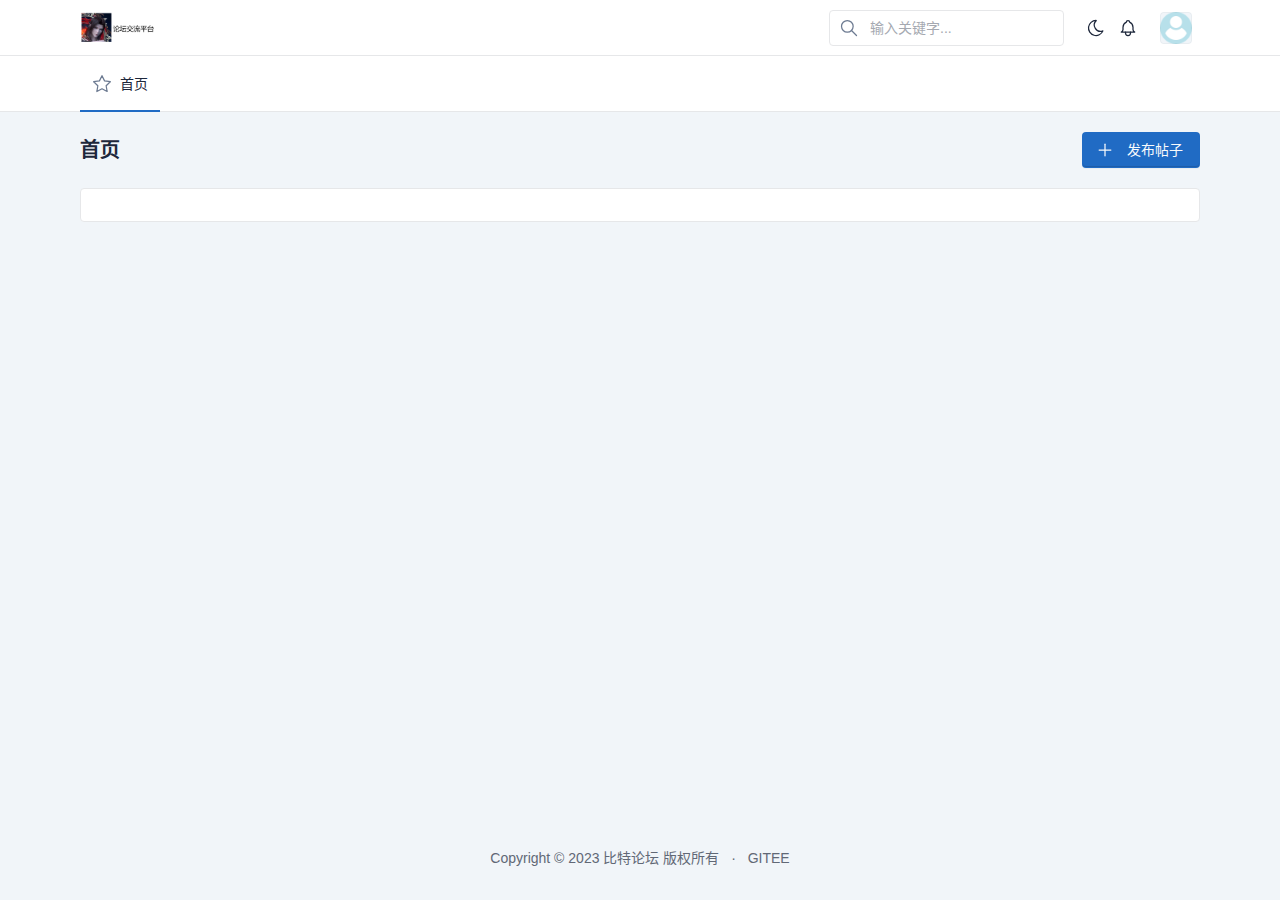
==== src/main/resources/static/index.html @ c760d306 "前端代码" ====
<!doctype html>

<html lang="zh-CN">

<head>
  <meta charset="utf-8" />
  <meta name="viewport" content="width=device-width, initial-scale=1, viewport-fit=cover" />
  <meta http-equiv="X-UA-Compatible" content="ie=edge" />
  <link rel="shortcut icon" href="/favicon.ico">
  <title>论坛交流平台</title>
  <!-- 导入CSS -->
  <link href="./dist/css/tabler.min.css?1674944402" rel="stylesheet" />
  <link rel="stylesheet" href="./dist/css/jquery.toast.css">
  <link rel="stylesheet" href="./dist/editor.md/css/editormd.min.css">
  <!-- 设置字体 -->
  <!-- <style>
      @import url('https://rsms.me/inter/inter.css');
      :root {
      	--tblr-font-sans-serif: 'Inter Var', -apple-system, BlinkMacSystemFont, San Francisco, Segoe UI, Roboto, Helvetica Neue, sans-serif;
      }
      body {
      	font-feature-settings: "cv03", "cv04", "cv11";
      }
    </style> -->
</head>

<body>
  <!-- page 页面开始 -->
  <div class="page">
    <!-- 头部 导航 开始 -->
    <header class="navbar navbar-expand-md navbar-light d-print-none">
      <div class="container-xl">
        <button class="navbar-toggler" type="button" data-bs-toggle="collapse" data-bs-target="#navbar-menu"
          aria-controls="navbar-menu" aria-expanded="false" aria-label="Toggle navigation">
          <span class="navbar-toggler-icon"></span>
        </button>
        <!-- 导航左侧 logo 按钮 -->
        <h1 class="navbar-brand navbar-brand-autodark d-none-navbar-horizontal pe-0 pe-md-3">
          <a href="#">
            <img src="./image/bit-forum-logo.png" width="32" height="32" alt="Tabler" class="navbar-brand-image me-3">
          </a>
        </h1>
        <!-- 导航右侧 -->
        <div class="navbar-nav flex-row order-md-last">
          <!-- 搜索框 -->
          <div class="nav-item d-none d-md-flex me-3">
            <div class="my-2 my-md-0 flex-grow-1 flex-md-grow-0 order-first order-md-last">
              <form action="./" method="get" autocomplete="off" novalidate>
                <div class="input-icon">
                  <span class="input-icon-addon">
                    <svg xmlns="http://www.w3.org/2000/svg" class="icon" width="24" height="24" viewBox="0 0 24 24"
                      stroke-width="2" stroke="currentColor" fill="none" stroke-linecap="round" stroke-linejoin="round">
                      <path stroke="none" d="M0 0h24v24H0z" fill="none" />
                      <path d="M10 10m-7 0a7 7 0 1 0 14 0a7 7 0 1 0 -14 0" />
                      <path d="M21 21l-6 -6" />
                    </svg>
                  </span>
                  <input type="text" value="" class="form-control" placeholder="输入关键字..."
                    aria-label="Search in website">
                </div>
              </form>
            </div>
          </div>
          <!-- 主题样式日夜转换 -->
          <div class="d-none d-md-flex">
            <a href="?theme=dark" class="nav-link px-0 hide-theme-dark" title="切换至夜间模式" data-bs-toggle="tooltip"
              data-bs-placement="bottom">
              <svg xmlns="http://www.w3.org/2000/svg" class="icon" width="24" height="24" viewBox="0 0 24 24"
                stroke-width="2" stroke="currentColor" fill="none" stroke-linecap="round" stroke-linejoin="round">
                <path stroke="none" d="M0 0h24v24H0z" fill="none" />
                <path d="M12 3c.132 0 .263 0 .393 0a7.5 7.5 0 0 0 7.92 12.446a9 9 0 1 1 -8.313 -12.454z" />
              </svg>
            </a>
            <a href="?theme=light" class="nav-link px-0 hide-theme-light" title="切换至白天模式" data-bs-toggle="tooltip"
              data-bs-placement="bottom">
              <svg xmlns="http://www.w3.org/2000/svg" class="icon" width="24" height="24" viewBox="0 0 24 24"
                stroke-width="2" stroke="currentColor" fill="none" stroke-linecap="round" stroke-linejoin="round">
                <path stroke="none" d="M0 0h24v24H0z" fill="none" />
                <path d="M12 12m-4 0a4 4 0 1 0 8 0a4 4 0 1 0 -8 0" />
                <path d="M3 12h1m8 -9v1m8 8h1m-9 8v1m-6.4 -15.4l.7 .7m12.1 -.7l-.7 .7m0 11.4l.7 .7m-12.1 -.7l-.7 .7" />
              </svg>
            </a>

            <!-- 小铃铛，站内信 -->
            <div class="nav-item dropdown d-none d-md-flex me-3">
              <a class="nav-link px-0" data-bs-toggle="offcanvas" href="#index_message_offcanvasEnd" aria-controls="offcanvasEnd">
                <svg xmlns="http://www.w3.org/2000/svg" class="icon" width="24" height="24" viewBox="0 0 24 24" stroke-width="2" stroke="currentColor" fill="none" stroke-linecap="round" stroke-linejoin="round"><path stroke="none" d="M0 0h24v24H0z" fill="none"/><path d="M10 5a2 2 0 0 1 4 0a7 7 0 0 1 4 6v3a4 4 0 0 0 2 3h-16a4 4 0 0 0 2 -3v-3a7 7 0 0 1 4 -6" /><path d="M9 17v1a3 3 0 0 0 6 0v-1" /></svg>
                <!-- 小红点 -->
                <span class="badge bg-red" id="index_nva_message_badge" style="display: none;"></span>
              </a>
            </div>
          </div>

          <!-- 用户信息 -->
          <div class="nav-item dropdown">
            <a href="#" class="nav-link d-flex lh-1 text-reset p-0" data-bs-toggle="dropdown"
              aria-label="Open user menu">
              <!-- 用户头像，也可以用img标签 -->
              <span id="index_nav_avatar" class="avatar avatar-sm"
                style="background-image: url(./image/avatar01.jpeg)"></span>
              <div class="d-none d-xl-block ps-2">
                <!-- 用户名 -->
                <div id="index_nav_nickname"></div>
                <!-- 副标题 -->
                <div id="index_nav_name_sub" class="mt-1 small text-muted"></div>
              </div>
            </a>
            <!-- 下拉菜单 -->
            <div class="dropdown-menu dropdown-menu-end dropdown-menu-arrow">
              <a href="javascript:void(0);" id="index_user_profile" class="dropdown-item">我的帖子</a>
              <a href="javascript:void(0);" id="index_user_settings" class="dropdown-item">个人中心</a>
              <!-- <a href="#" class="dropdown-item">状态</a> -->
              <!-- <a href="#" class="dropdown-item">生成二唯码</a> -->
              <div class="dropdown-divider"></div>
              <a id="index_user_logout" href="javascript:void(0);" class="dropdown-item"><span
                  class="text-red">退出</span></a>
            </div>
          </div>
        </div>
      </div>
    </header>

    <!-- 论坛版块导航 -->
    <header class="navbar-expand-md">
      <div class="collapse navbar-collapse" id="navbar-menu">
        <div class="navbar navbar-light">
          <div class="container-xl">
            <ul id="topBoardList" class="navbar-nav">
              <li class="nav-item active" id="nav_board_index">
                <!-- 首页 -->
                <a class="nav-link" href="javascript:void(0);">
                  <span
                    class="nav-link-icon d-md-none d-lg-inline-block"><!-- Download SVG icon from http://tabler-icons.io/i/star -->
                    <svg xmlns="http://www.w3.org/2000/svg" class="icon" width="24" height="24" viewBox="0 0 24 24"
                      stroke-width="2" stroke="currentColor" fill="none" stroke-linecap="round" stroke-linejoin="round">
                      <path stroke="none" d="M0 0h24v24H0z" fill="none" />
                      <path
                        d="M12 17.75l-6.172 3.245l1.179 -6.873l-5 -4.867l6.9 -1l3.086 -6.253l3.086 6.253l6.9 1l-5 4.867l1.179 6.873z" />
                    </svg>
                  </span>
                  <span class="nav-link-title">
                    首页
                  </span>
                </a>
              </li>
              <!-- 其他版块动态生成 -->
            </ul>
          </div>
        </div>
      </div>
    </header>
    <!-- 头部 导航 结束 -->
    <!-- 正文 开始 -->
    <div class="page-wrapper" id="page-wrapper">
      <!-- 正文部分动态加载 -->
      <div id="bit-forum-content">

      </div>
      
      <!-- 站内信区域 开始 -->
      <div class="offcanvas offcanvas-end" tabindex="-1" id="index_message_offcanvasEnd" aria-labelledby="offcanvasEndLabel" style="width: 650px">
        <div class="offcanvas-header">
          <h2 class="offcanvas-title" id="offcanvasEndLabel">所有站内信</h2>
          <button type="button" class="btn-close text-reset" data-bs-dismiss="offcanvas" aria-label="Close"></button>
        </div>
        <div class="offcanvas-body" id="index_div_message">
          <div class="list-group list-group-flush list-group-hoverable" id="index_div_message_list">
            <!-- 站内信列表开始 动态加载 -->
            
            <!-- 站内信列表结束 -->
          </div>
        </div>
      </div>
      <!-- 站内信区域 结束 -->
      <!-- 页脚 开始 -->
      <footer class="footer footer-transparent d-print-none align-self-center">
        <div class="container-xl">
          <div class="row text-center align-items-center">
            <div class="col-lg-auto ms-lg-auto">
              <ul class="list-inline list-inline-dots mb-0">
                <li class="list-inline-item">
                  Copyright &copy; 2023
                  <a href="#" class="link-secondary">比特论坛</a>
                  版权所有
                </li>
                <li class="list-inline-item">
                  <a href="https://gitee.com/guangchen01/bit_forum" class="link-secondary">
                    GITEE
                  </a>
                </li>
              </ul>
            </div>
          </div>
        </div>
        <!-- 页脚 结束 -->
      </footer>
    </div>

    <!-- page 页面结束 -->
  </div>

  <!-- 发送站内信模态框 -->
  <div class="modal modal-blur fade" id="index_message_modal" tabindex="-1" role="dialog" aria-hidden="true">
    <div class="modal-dialog modal-lg" role="document">
      <div class="modal-content">
        <div class="modal-header">
          <h5 class="modal-title">发送站内信</h5>
          <button type="button" class="btn-close" data-bs-dismiss="modal" aria-label="Close"></button>
        </div>
        
        <div class="modal-body">
          <div class="row">
            <div class="col-lg-12">
              <div>
                <input type="text" style="display: none;" id="index_message_receive_user_id">
                <label class="form-label" id="index_message_receive_user_name">发送给: </label>
                <textarea class="form-control" rows="5" id="index_message_receive_content"></textarea>
              </div>
            </div>
          </div>
        </div>
        <div class="modal-footer">
          <a href="javascript:void(0);" class="btn me-auto" data-bs-dismiss="modal" id="index_message_receive_cancel">
            取消
          </a>
          <a href="javascript:void(0);" class="btn btn-primary ms-auto" data-bs-dismiss="modal" id="btn_index_send_message">
            <!-- Download SVG icon from http://tabler-icons.io/i/plus -->
            <svg xmlns="http://www.w3.org/2000/svg" class="icon icon-tabler icon-tabler-send" width="24" height="24" viewBox="0 0 24 24" stroke-width="2" stroke="currentColor" fill="none" stroke-linecap="round" stroke-linejoin="round">
              <path stroke="none" d="M0 0h24v24H0z" fill="none"></path>
              <path d="M10 14l11 -11"></path>
              <path d="M21 3l-6.5 18a.55 .55 0 0 1 -1 0l-3.5 -7l-7 -3.5a.55 .55 0 0 1 0 -1l18 -6.5"></path>
           </svg>
            发送
          </a>
        </div>
      </div>
    </div>
  </div>

  <!-- 阅读和回复站内信模态框 -->
  <div class="modal modal-blur fade" id="index_message_reply_modal" tabindex="-1" role="dialog" aria-hidden="true">
    <div class="modal-dialog modal-lg" role="document">
      <div class="modal-content">
        <div class="modal-header">
          <h5 class="modal-title" id="index_message_detail_title">站内信详情</h5>
          <input type="text" style="display: none;" id="index_message_detail_id">
          <button type="button" class="btn-close" data-bs-dismiss="modal" aria-label="Close"></button>
        </div>
        <div class="modal-body">
          <div class="row">
            <div class="col-lg-12">
              <div>
                <p id="index_message_detail_content"></p>
              </div>
            </div>
          </div>
        </div>
        <div class="modal-body" style="display: none;" id="index_message_reply_div">
          <div class="row">
            <div class="col-lg-12">
              <div>
                <input type="text" style="display: none;" id="index_message_reply_receive_user_id">
                <label class="form-label" id="index_message_reply_receive_user_name">回复给: </label>
                <textarea class="form-control" rows="5" id="index_message_reply_receive_content" placeholder="请输入回复内容"></textarea>
              </div>
            </div>
          </div>
        </div>
        <div class="modal-footer">
          <a href="javascript:void(0);" class="btn me-auto" data-bs-dismiss="modal" id="index_message_reply_cancel">
            取消
          </a>
          <a href="javascript:void(0);" class="btn btn-primary ms-auto" id="btn_index_message_reply">
            <!-- Download SVG icon from http://tabler-icons.io/i/plus -->
            <svg xmlns="http://www.w3.org/2000/svg" class="icon icon-tabler icon-tabler-message" width="24" height="24" viewBox="0 0 24 24" stroke-width="2" stroke="currentColor" fill="none" stroke-linecap="round" stroke-linejoin="round">
              <path stroke="none" d="M0 0h24v24H0z" fill="none"></path>
              <path d="M8 9h8"></path>
              <path d="M8 13h6"></path>
              <path d="M18 4a3 3 0 0 1 3 3v8a3 3 0 0 1 -3 3h-5l-5 3v-3h-2a3 3 0 0 1 -3 -3v-8a3 3 0 0 1 3 -3h12z"></path>
           </svg>
            回复
          </a>
          <a href="javascript:void(0);" class="btn btn-primary ms-auto" data-bs-dismiss="modal" id="btn_index_send_message_reply" style="display: none;">
            <!-- Download SVG icon from http://tabler-icons.io/i/plus -->
            <svg xmlns="http://www.w3.org/2000/svg" class="icon icon-tabler icon-tabler-send" width="24" height="24" viewBox="0 0 24 24" stroke-width="2" stroke="currentColor" fill="none" stroke-linecap="round" stroke-linejoin="round">
              <path stroke="none" d="M0 0h24v24H0z" fill="none"></path>
              <path d="M10 14l11 -11"></path>
              <path d="M21 3l-6.5 18a.55 .55 0 0 1 -1 0l-3.5 -7l-7 -3.5a.55 .55 0 0 1 0 -1l18 -6.5"></path>
           </svg>
            发送
          </a>
        </div>
      </div>
    </div>
  </div>
</body>
<!-- 导入JS -->
<script src="./dist/js/tabler.min.js"></script>
<script src="./dist/js/theme.min.js"></script>
<script src="./dist/js/jquery-3.6.3.min.js"></script>
<script src="./dist/js/jquery.toast.js"></script>
<script src="./js/common.js"></script>
<!-- 编辑器 -->
<script src="./dist/editor.md/editormd.min.js"></script>
<script src="./dist/editor.md/lib/marked.min.js"></script>
<script src="./dist/editor.md/lib/prettify.min.js"></script>
<script src="./dist/libs/tinymce/tinymce.min.js" defer></script>
<script>
  $(function () {
    //========================= 获取用户信息 =======================
    // 成功后，手动设置用户信息
    // $('#index_nav_avatar').css('background-image', 'url(' + user.avatarUrl + ')');
    $.ajax({

    });

    // ========================= 获取版块信息 =======================
    // 成功后，调用buildTopBoard()方法，构建版块列表
    $.ajax({
      
    });

    //========================= 构造首页版块=======================
    // 构造首页版块
    function buildTopBoard(data) {
      // 版块导航
      let navBoardListEl = $('#topBoardList');
      // 遍历版块
      data.forEach(board => {
        // 构建版块
        let itemHtml = '<li class="nav-item">'
          + '<a class="nav-link" href="javascript:void(0);">'
          + '<span class="nav-link-icon d-md-none d-lg-inline-block">'
          + '<svg xmlns="http://www.w3.org/2000/svg" class="icon icon-tabler icon-tabler-point-filled" width="24"'
          + 'height="24" viewBox="0 0 24 24" stroke-width="2" stroke="currentColor" fill="none"'
          + 'stroke-linecap="round" stroke-linejoin="round">'
          + '<path stroke="none" d="M0 0h24v24H0z" fill="none"></path>'
          + '<path d="M12 7a5 5 0 1 1 -4.995 5.217l-.005 -.217l.005 -.217a5 5 0 0 1 4.995 -4.783z"'
          + 'stroke-width="0" fill="currentColor"></path>'
          + '</svg>'
          + '</span>'
          + '<span class="nav-link-title">'
          + board.name
          + '</span>'
          + '</a>'
          + '</li>'
        // 为版块绑定当前版块数据对象以便后续获取
        let boardItem = $(itemHtml);
        // 把版块信息绑定到当前导航单元
        boardItem.data('board', board);
        console.log('data = ' + boardItem.data('board').name + ', id = ' + boardItem.data('board').id);
        // 处理点击事件
        boardItem.click(function () {
          // alert('data = ' + boardItem.data('board').name + ', id = ' + boardItem.data('board').id);
          // 激活效果
          changeNavActive(boardItem);
        });
        // 加入版块导航
        navBoardListEl.append(boardItem);
      });
    }

    // ========================= 绑定导航栏中首页点击事件 =======================
    $('#nav_board_index').click(function () {
      // 激活效果
      changeNavActive($(this));
    });


    // ========================= 起始页而加载首页帖子列表 ========================= 
    buildArticleList();


    // ============================ 处理个设置心点击事件 ===========================
    $('#index_user_settings').click(function () {
      console.log('加载设置中心页面');
      removeNavActive();
      $('#bit-forum-content').load('settings.html');
    });

    // ============================ 处理个人中心点击事件 ===========================
    $('#index_user_profile').click(function () {
      console.log('加载个人中心页面');
      removeNavActive();
      // 清空要查看的用户Id，表示要查看的是自己
      profileUserId = undefined;
      // 加载个人帖子列表
      $('#bit-forum-content').load('profile.html');
    });

    // ============================ 处理退出登录点击事件 ===========================
    // 成功后，跳转到sign-in.html
    $('#index_user_logout').click(function () {
      $.ajax({
        
      });
    });

    // ============ 发送站内信 ==============
    $('#btn_index_send_message').click(function() {
      // 获取输入内容
      let receiveUserIdEl = $('#index_message_receive_user_id');
      let messageContentEl = $('#index_message_receive_content');
      // 校验
      if (!receiveUserIdEl.val()) {
        $.toast({
            heading: '警告',
            text: '出错了，请联系管理员',
            icon: 'warning'
          });
          return;
      }
      if (!messageContentEl.val()) {
        $.toast({
          heading: '警告',
          text: '请输入要发送的内容',
          icon: 'warning'
        });
        // 输入框
        messageContentEl.focus();
        retrun;
      }

      // 构造发送数据
      let postData = {
        receiveUserId : receiveUserIdEl.val(),
        content : messageContentEl.val()
      };

      // 发送站内信请求 url = message/send, 成功与失败都调用cleanMessageForm()方法，清空输入框
      $.ajax({

      });
    });

    // 清空站内信输入区
    function cleanMessageForm () {
      $('#index_message_receive_user_id').val('');
      $('#index_message_receive_user_name').html('');
      $('#index_message_receive_content').val('');
    }
    // ============ 站内信取消接钮事件 ============
    $('#index_message_receive_cancel').click(function () {
      // 清空
      cleanMessageForm();
    });

    // ============ 获取用户未读站内信数量 ============
    // url = message/getUnreadCount
    // 成功后，处理小红点是否显示 #index_nva_message_badge
    function requestMessageUnreadCount () {
      $.ajax({
        
      });
    }
    requestMessageUnreadCount();
    

    // ============ 获取用户所有站内信 ============
    // 成功后，调用buildMessageList() 方法构建站内信列表
    function requestMessageList () {
      $.ajax({
        
      });
    }
    requestMessageList();
    

    // ============ 处理站内信列表页面 ============
    function buildMessageList(messageList) {
      // 获取父标签
      let messageDivEl = $('#index_div_message');
      if (!messageList || messageList.length == 0) {
        messageDivEl.html('<strong>没有站内信</strong>');
        return;
      }
      // 获取站内信列表父标签
      let messageListDivEl = $('#index_div_message_list');
      messageListDivEl.html('');
      // 遍历结果
      messageList.forEach(messageItem => {
        let itemHtml = ' <div class="list-group-item"> '
          + ' <div class="row align-items-center"> '
          + ' <div class="col-auto"><span class="status-dot d-block"></span></div> '
          + ' <div class="col text-truncate"> '
          + ' <a href="javascript:void(0);" class="text-body d-block index_message_title" data-bs-toggle="modal" data-bs-target="#index_message_reply_modal"> '
          +  ' <span class="index_message_item_statue">[已读]</span> &nbsp; '
          + ' <span>来自 <strong> '+ messageItem.postUser.nickname 
          + ' </strong> 的消息</span></a> '
          + ' <div class="d-block text-muted text-truncate mt-n1"> '
          + messageItem.content
          + ' </div> '
          + ' </div> '
          + ' <div class="col-auto"> '
          + ' <a href="javascript:void(0);" class="list-group-item-actions" data-bs-toggle="modal" data-bs-target="#index_message_reply_modal"> '
          + ' <svg xmlns="http://www.w3.org/2000/svg" class="icon text-muted bi bi-reply" width="24" height="24" '
          + ' fill="currentColor" viewBox="0 0 16 16"> '
          + ' <path d="M6.598 5.013a.144.144 0 0 1 .202.134V6.3a.5.5 0 0 0 .5.5c.667 0 2.013.005 3.3.822.984.624 1.99 1.76 2.595 3.876-1.02-.983-2.185-1.516-3.205-1.799a8.74 8.74 0 0 0-1.921-.306 7.404 7.404 0 0 0-.798.008h-.013l-.005.001h-.001L7.3 9.9l-.05-.498a.5.5 0 0 0-.45.498v1.153c0 .108-.11.176-.202.134L2.614 8.254a.503.503 0 0 0-.042-.028.147.147 0 0 1 0-.252.499.499 0 0 0 .042-.028l3.984-2.933zM7.8 10.386c.068 0 .143.003.223.006.434.02 1.034.086 1.7.271 1.326.368 2.896 1.202 3.94 3.08a.5.5 0 0 0 .933-.305c-.464-3.71-1.886-5.662-3.46-6.66-1.245-.79-2.527-.942-3.336-.971v-.66a1.144 1.144 0 0 0-1.767-.96l-3.994 2.94a1.147 1.147 0 0 0 0 1.946l3.994 2.94a1.144 1.144 0 0 0 1.767-.96v-.667z"/> '
          + ' </svg> '
          + ' </a> '
          + ' </div> '
          + ' </div> '
          + ' </div>';
        
        // 转为jQuery对象
        let messageItemEL = $(itemHtml);
        // 设置状态 bg-green bg-red status-dot-animated
        let statusDotEl = messageItemEL.find('.status-dot');
        let statusDescEl = messageItemEL.find('.index_message_item_statue');
        if (messageItem.state == 0) {
          // 未读
          statusDotEl.addClass('status-dot-animated bg-red');
          statusDescEl.html('[未读]');
        } else if (messageItem.state == 1) {
          // 已读
          statusDescEl.html('[已读]');
        } else if (messageItem.state == 2) {
          // 已回复
          statusDotEl.addClass('bg-green');
          statusDescEl.html('[已回复]');
        }
        // 绑定数据
        messageItemEL.data('message', messageItem);
        // 绑定点击事件
        messageItemEL.find('.list-group-item-actions, .index_message_title').click(function () {
          // 详情与回复页面数据
          // 站内信Id
          $('#index_message_detail_id').val(messageItem.id);
          // 标题
          $('#index_message_detail_title').html('收到来自 <strong>' + messageItem.postUser.nickname + '</strong> 的新消息');
          // 内容
          $('#index_message_detail_content').html(messageItem.content);
          // 接收者Id
          $('#index_message_reply_receive_user_id').val(messageItem.postUser.id);
          // 接收者信息
          $('#index_message_reply_receive_user_name').html('回复给: ' + messageItem.postUser.nickname);
          // 复位回复区域
          $('#index_message_reply_div').hide();
          // 复位接钮显示 
          $('#btn_index_message_reply').show();
          $('#btn_index_send_message_reply').hide();

        });

        // 添加到列表
        messageListDivEl.append(messageItemEL);

      });
    }
    
    // ============ 处理阅读和回复站内信 ============
    // 清空站内信输入区
    function cleanMessageReplyForm () {
      // 详情区
      $('#index_message_detail_id').val('');
      $('#index_message_detail_title').html('');
      $('#index_message_detail_content').html('');
      // 回复区
      $('#index_message_reply_receive_user_id').val('');
      $('#index_message_reply_receive_user_name').html('');
      $('#index_message_reply_receive_content').val('');
      console.log(123);
    }
    // ============ 站内信取消接钮事件 ============
    $('#index_message_reply_cancel').click(function () {
      // 清空
      cleanMessageReplyForm();
    });

    // 处理回复站内信按钮事件
    $('#btn_index_message_reply').click(function () {
      // 清空内容区
      $('#index_message_reply_receive_content').val('');
      // 显示回复区域
      $('#index_message_reply_div').show();
      // 隐藏回复按钮，显示发送按钮
      $(this).hide();
      $('#btn_index_send_message_reply').show();
    });

    // ============ 绑定发送按钮事件 ============
    $('#btn_index_send_message_reply').click(function () {
      // 校验用户输入
      let replyReceiveContentEl = $('#index_message_reply_receive_content');
      if (!replyReceiveContentEl.val()) {
        $.toast({
          heading: '警告',
          text: '请输入要回复的内容',
          icon: 'warning'
        });
        // 输入框
        replyReceiveContentEl.focus();
        retrun;
      }

      // 构造请求数据
      let postData = {
        repliedId: $('#index_message_detail_id').val(),
        receiveUserId : $('#index_message_reply_receive_user_id').val(),
        content: replyReceiveContentEl.val()
      };

      // 发送请求 message/reply
      // 回复成功后刷新未读标识和站内信列表
      // requestMessageUnreadCount();
      // requestMessageList();
      // // 清空输入区
      // cleanMessageReplyForm ();
      $.ajax ({
        
      });


    });
  });
</script>

</html>
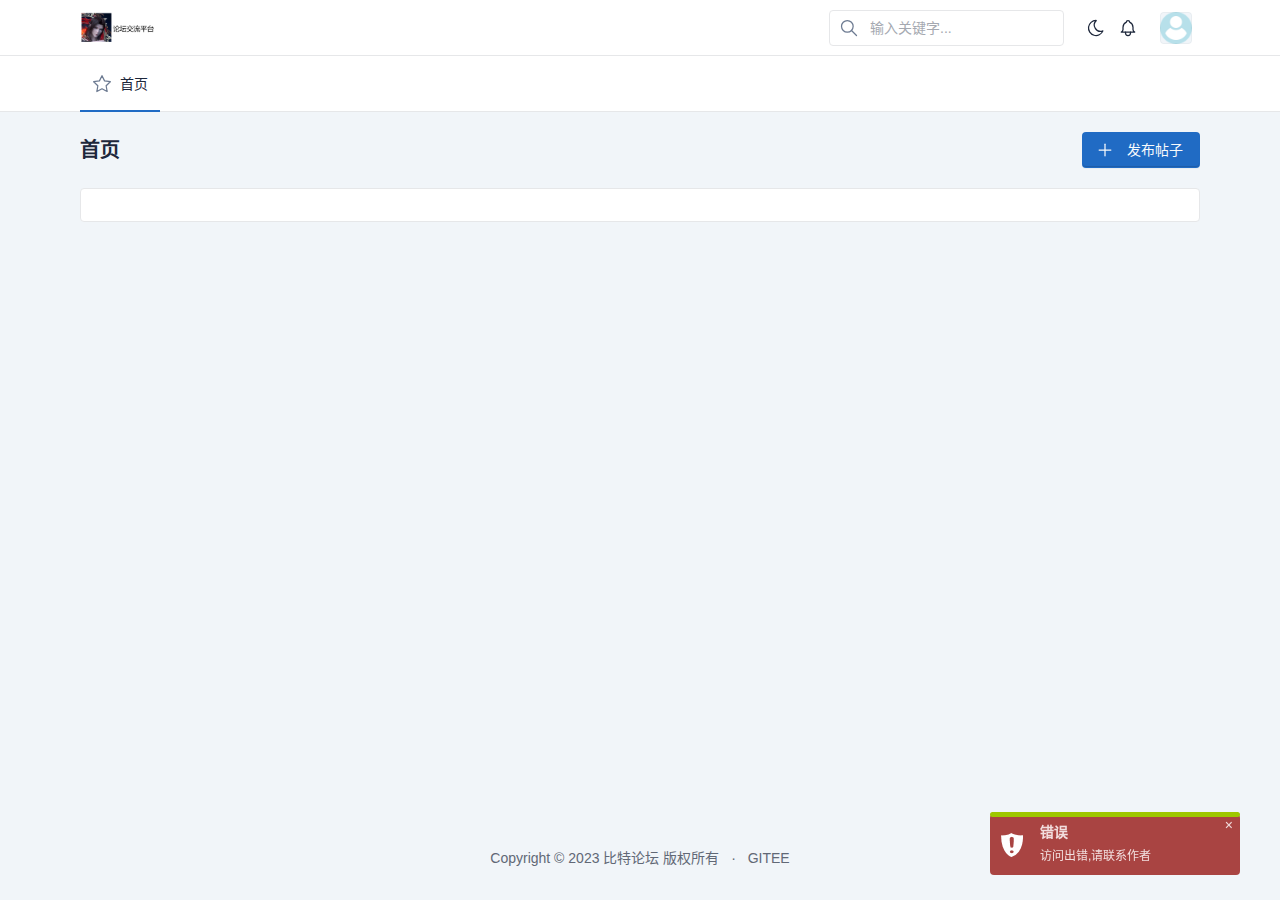
==== commit 922739e9: "Update index.html" ====
--- a/src/main/resources/static/index.html
+++ b/src/main/resources/static/index.html
@@ -306,11 +306,56 @@
 <script src="./dist/editor.md/lib/prettify.min.js"></script>
 <script src="./dist/libs/tinymce/tinymce.min.js" defer></script>
 <script>
-  $(function () {
+  $(function () { 
     //========================= 获取用户信息 =======================
     // 成功后，手动设置用户信息
     // $('#index_nav_avatar').css('background-image', 'url(' + user.avatarUrl + ')');
     $.ajax({
+      type : 'get',
+      url : 'user/info',
+
+      success : function(respData){
+        if(respData.code == 0){
+
+          //设置页面上的用户信息
+          let user = respData.data;
+          //判断用户头像是否有效
+          if(!user.avatarUrl){
+            //设置默认的头像地址
+            user.avatarUrl =avatarUrl;
+          }
+          //设置页面上的头像
+          $('#index_nav_avatar').css('background-image', 'url(' + user.avatarUrl + ')');
+
+          //用户昵称
+          $('#index_nav_nickname').html(user.nickname);
+
+          //设置用户组
+          let subName = user.isAdmin == 1 ? '管理员' : '用户';
+          $('#index_nav_name_sub').html(subName);
+
+        } else{
+          $.toast({
+            heading: '警告',
+            text: respData.message,
+          icon: 'warning'
+          });
+        }
+      },
+
+      error: function(){
+        $.toast({
+            heading: '错误',
+            text: '访问出错,请联系作者',
+          icon: 'error'
+        });
+
+      }
+        });
+    
+
+
+
 
     });
 
@@ -392,7 +437,12 @@
     // 成功后，跳转到sign-in.html
     $('#index_user_logout').click(function () {
       $.ajax({
-        
+        type : 'get',
+        url : 'user/logout',
+        complete : function(){
+          //当前请求完成时,不论成功失败都跳转
+          location.assign('/sign-in.html');
+        }
       });
     });
 
@@ -612,7 +662,7 @@
 
 
     });
-  });
+
 </script>
 
 </html>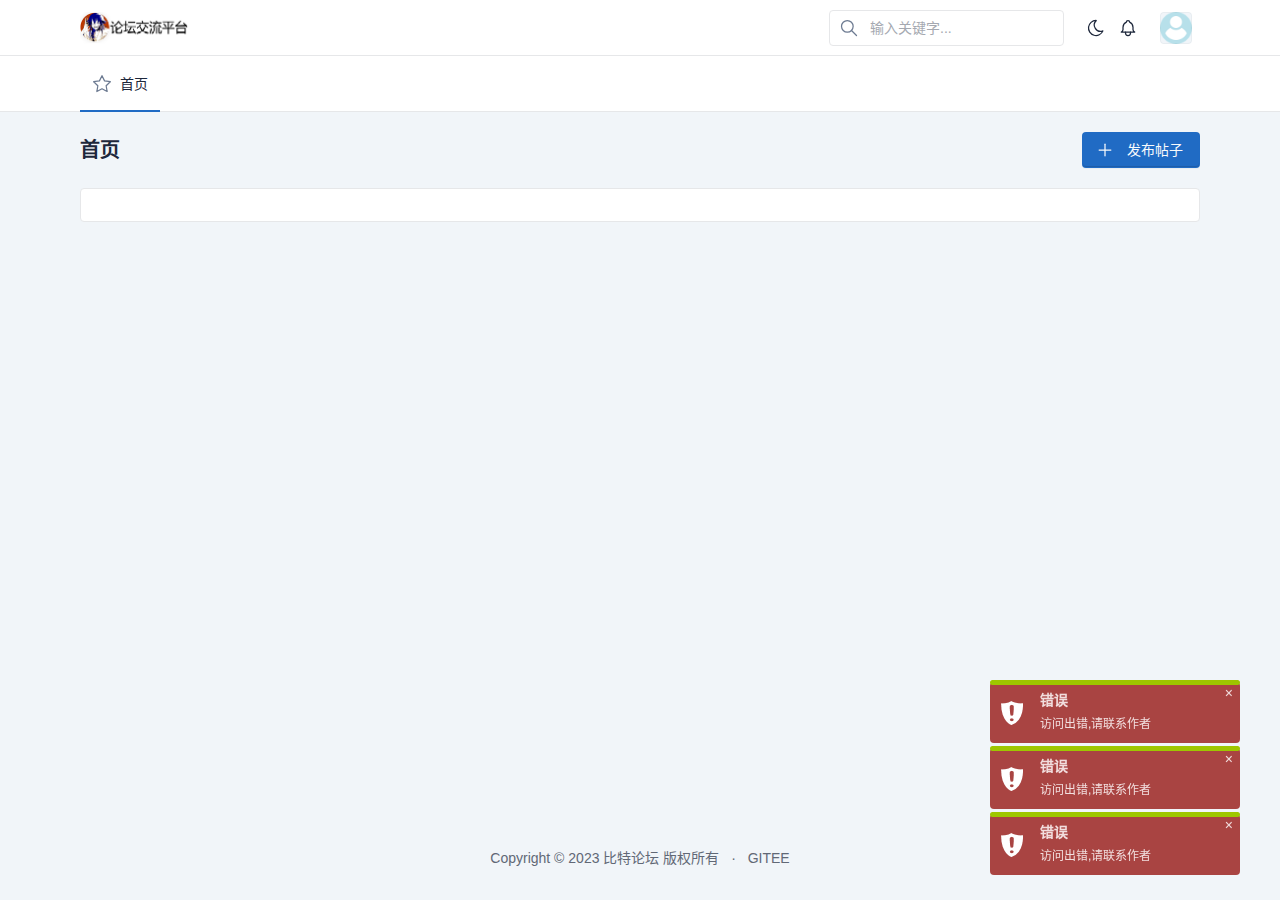
==== commit fb9cbb5b: "Update index.html" ====
--- a/src/main/resources/static/index.html
+++ b/src/main/resources/static/index.html
@@ -362,8 +362,35 @@
     // ========================= 获取版块信息 =======================
     // 成功后，调用buildTopBoard()方法，构建版块列表
     $.ajax({
+      type: 'get',
+      url: 'board/toplist',
+      success : function (respData) {
+        if(respData.code == 0){
+          buildTopBoard(respData.data);
+
+        }else{
+          $.toast({
+            heading: '警告',
+            text: respData.message,
+          icon: 'warning'
+          });
+        }
+      },
+      error: function(){
+        $.toast({
+            heading: '错误',
+            text: '访问出错,请联系作者',
+          icon: 'error'
+        });
+
+      }
+    });
+    
+
+
+
       
-    });
+    
 
     //========================= 构造首页版块=======================
     // 构造首页版块
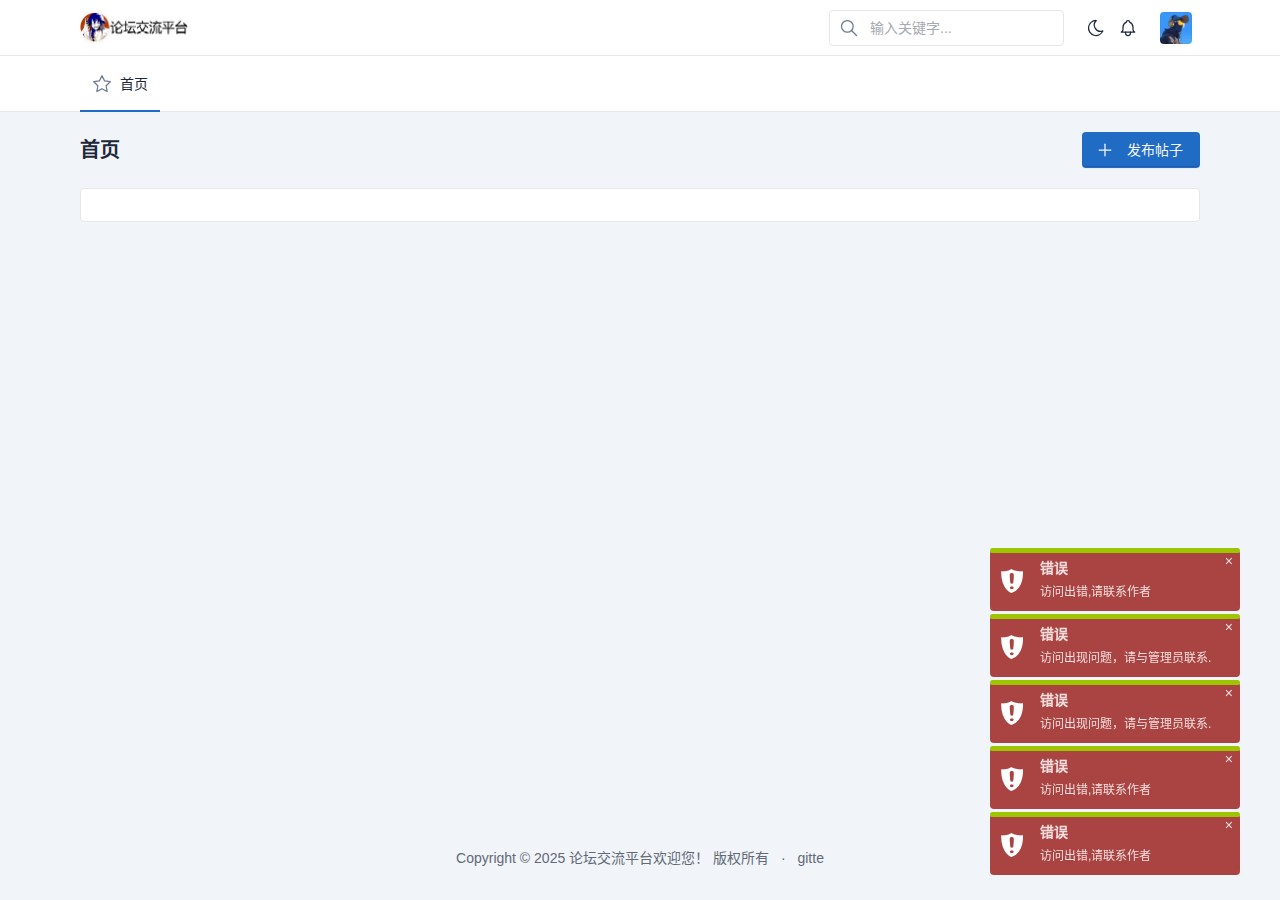
==== commit 08f63e6c: "前端" ====
--- a/src/main/resources/static/index.html
+++ b/src/main/resources/static/index.html
@@ -160,7 +160,7 @@
       <!-- 站内信区域 开始 -->
       <div class="offcanvas offcanvas-end" tabindex="-1" id="index_message_offcanvasEnd" aria-labelledby="offcanvasEndLabel" style="width: 650px">
         <div class="offcanvas-header">
-          <h2 class="offcanvas-title" id="offcanvasEndLabel">所有站内信</h2>
+          <h2 class="offcanvas-title" id="offcanvasEndLabel">所有私信</h2>
           <button type="button" class="btn-close text-reset" data-bs-dismiss="offcanvas" aria-label="Close"></button>
         </div>
         <div class="offcanvas-body" id="index_div_message">
@@ -179,13 +179,13 @@
             <div class="col-lg-auto ms-lg-auto">
               <ul class="list-inline list-inline-dots mb-0">
                 <li class="list-inline-item">
-                  Copyright &copy; 2023
-                  <a href="#" class="link-secondary">比特论坛</a>
+                  Copyright &copy; 2025
+                  <a href="#" class="link-secondary">论坛交流平台欢迎您！</a>
                   版权所有
                 </li>
                 <li class="list-inline-item">
-                  <a href="https://gitee.com/guangchen01/bit_forum" class="link-secondary">
-                    GITEE
+                  <a href="https://gitee.com/matexiang" class="link-secondary">
+                    gitte
                   </a>
                 </li>
               </ul>
@@ -204,7 +204,7 @@
     <div class="modal-dialog modal-lg" role="document">
       <div class="modal-content">
         <div class="modal-header">
-          <h5 class="modal-title">发送站内信</h5>
+          <h5 class="modal-title">发送私信</h5>
           <button type="button" class="btn-close" data-bs-dismiss="modal" aria-label="Close"></button>
         </div>
         
@@ -242,7 +242,7 @@
     <div class="modal-dialog modal-lg" role="document">
       <div class="modal-content">
         <div class="modal-header">
-          <h5 class="modal-title" id="index_message_detail_title">站内信详情</h5>
+          <h5 class="modal-title" id="index_message_detail_title">私信详情</h5>
           <input type="text" style="display: none;" id="index_message_detail_id">
           <button type="button" class="btn-close" data-bs-dismiss="modal" aria-label="Close"></button>
         </div>
@@ -506,6 +506,44 @@
 
       // 发送站内信请求 url = message/send, 成功与失败都调用cleanMessageForm()方法，清空输入框
       $.ajax({
+        type : 'post',
+        url : 'message/send',
+        contentType : 'application/x-www-form-urlencoded',
+        data : postData,
+
+          //回调   
+      success : function (respData) {
+        if (respData.code == 0) {
+          cleanMessageForm();
+
+          $.toast({
+                heading: '成功',
+                text: respData.message,
+                icon: 'success'
+            });
+          
+        
+        } else {
+          // 提示信息
+          $.toast({
+                heading: '警告',
+                text: respData.message,
+                icon: 'warning'
+            });
+          }
+        },
+        error : function () {
+          // 提示信息
+          $.toast({
+              heading: '错误',
+              text: '访问出现问题，请与管理员联系.',
+              icon: 'error'
+          });
+        }
+
+
+
+
 
       });
     });
@@ -527,6 +565,36 @@
     // 成功后，处理小红点是否显示 #index_nva_message_badge
     function requestMessageUnreadCount () {
       $.ajax({
+        type : 'get',
+        url : 'message/getUnreadCount',
+        success : function (respData) {
+        if (respData.code == 0) {
+          let messageBadgeEl = $('#index_nva_message_badge');
+          if(respData.data > 0){
+            messageBadgeEl.show();
+          }else{
+            messageBadgeEl.hide();
+          }
+        
+        } else {
+          // 提示信息
+          $.toast({
+                heading: '警告',
+                text: respData.message,
+                icon: 'warning'
+            });
+          }
+        },
+        error : function () {
+          // 提示信息
+          $.toast({
+              heading: '错误',
+              text: '访问出现问题，请与管理员联系.',
+              icon: 'error'
+          });
+        }
+
+
         
       });
     }
@@ -537,6 +605,30 @@
     // 成功后，调用buildMessageList() 方法构建站内信列表
     function requestMessageList () {
       $.ajax({
+        type : 'get',
+        url : 'message/getAll',
+
+        success : function (respData) {
+        if (respData.code == 0) {
+          buildMessageList(respData.data);
+        
+        } else {
+          // 提示信息
+          $.toast({
+                heading: '警告',
+                text: respData.message,
+                icon: 'warning'
+            });
+          }
+        },
+        error : function () {
+          // 提示信息
+          $.toast({
+              heading: '错误',
+              text: '访问出现问题，请与管理员联系.',
+              icon: 'error'
+          });
+        }
         
       });
     }
@@ -561,7 +653,7 @@
           + ' <div class="col-auto"><span class="status-dot d-block"></span></div> '
           + ' <div class="col text-truncate"> '
           + ' <a href="javascript:void(0);" class="text-body d-block index_message_title" data-bs-toggle="modal" data-bs-target="#index_message_reply_modal"> '
-          +  ' <span class="index_message_item_statue">[已读]</span> &nbsp; '
+          +  ' <span class="index_message_item_statue"></span> &nbsp; '
           + ' <span>来自 <strong> '+ messageItem.postUser.nickname 
           + ' </strong> 的消息</span></a> '
           + ' <div class="d-block text-muted text-truncate mt-n1"> '
@@ -617,6 +709,28 @@
           $('#btn_index_message_reply').show();
           $('#btn_index_send_message_reply').hide();
 
+          
+          // 发送请求，更新状态为已读
+          if (messageItem.state == 0 && statusDotEl.hasClass('status-dot-animated bg-red')) {
+            $.ajax ({
+              type : 'post',
+              url : 'message/markRead',
+              contentType : 'application/x-www-form-urlencoded',
+              data : {id : messageItem.id},
+              // 成功回调
+              success : function (respData) {
+                if (respData.code == 0) {
+                  // 更新页面显示效果和messageItem.state
+                  statusDotEl.removeClass('status-dot-animated bg-red');
+                  // 修改未读为已读
+                  statusDescEl.html('已读');
+                  // 修改本地的对象状态属性
+                  messageItem.state = 1;
+                }
+              }
+            });
+          }
+
         });
 
         // 添加到列表
@@ -684,11 +798,47 @@
       // // 清空输入区
       // cleanMessageReplyForm ();
       $.ajax ({
+        type : 'post',
+        url : 'message/reply',
+        contentType : 'application/x-www-form-urlencoded',
+        data : postData,
+        // 回调
+        success : function (respData) {
+          if (respData.code == 0) {
+            // 回复成功后刷新未读标识和站内信列表
+            requestMessageUnreadCount();
+            requestMessageList();
+            // 清空输入区
+          //  cleanMessageReplyForm ();
+            // 提示信息
+            $.toast({
+                  heading: '成功',
+                  text: respData.message,
+                  icon: 'success'
+              });
+          } else {
+            // 提示信息
+            $.toast({
+                  heading: '警告',
+                  text: respData.message,
+                  icon: 'warning'
+              });
+            }
+          },
+          error : function () {
+            // 提示信息
+            $.toast({
+                heading: '错误',
+                text: '访问出现问题，请与管理员联系.',
+                icon: 'error'
+            });
+          }
+      });
         
       });
 
 
-    });
+  
 
 </script>
 
